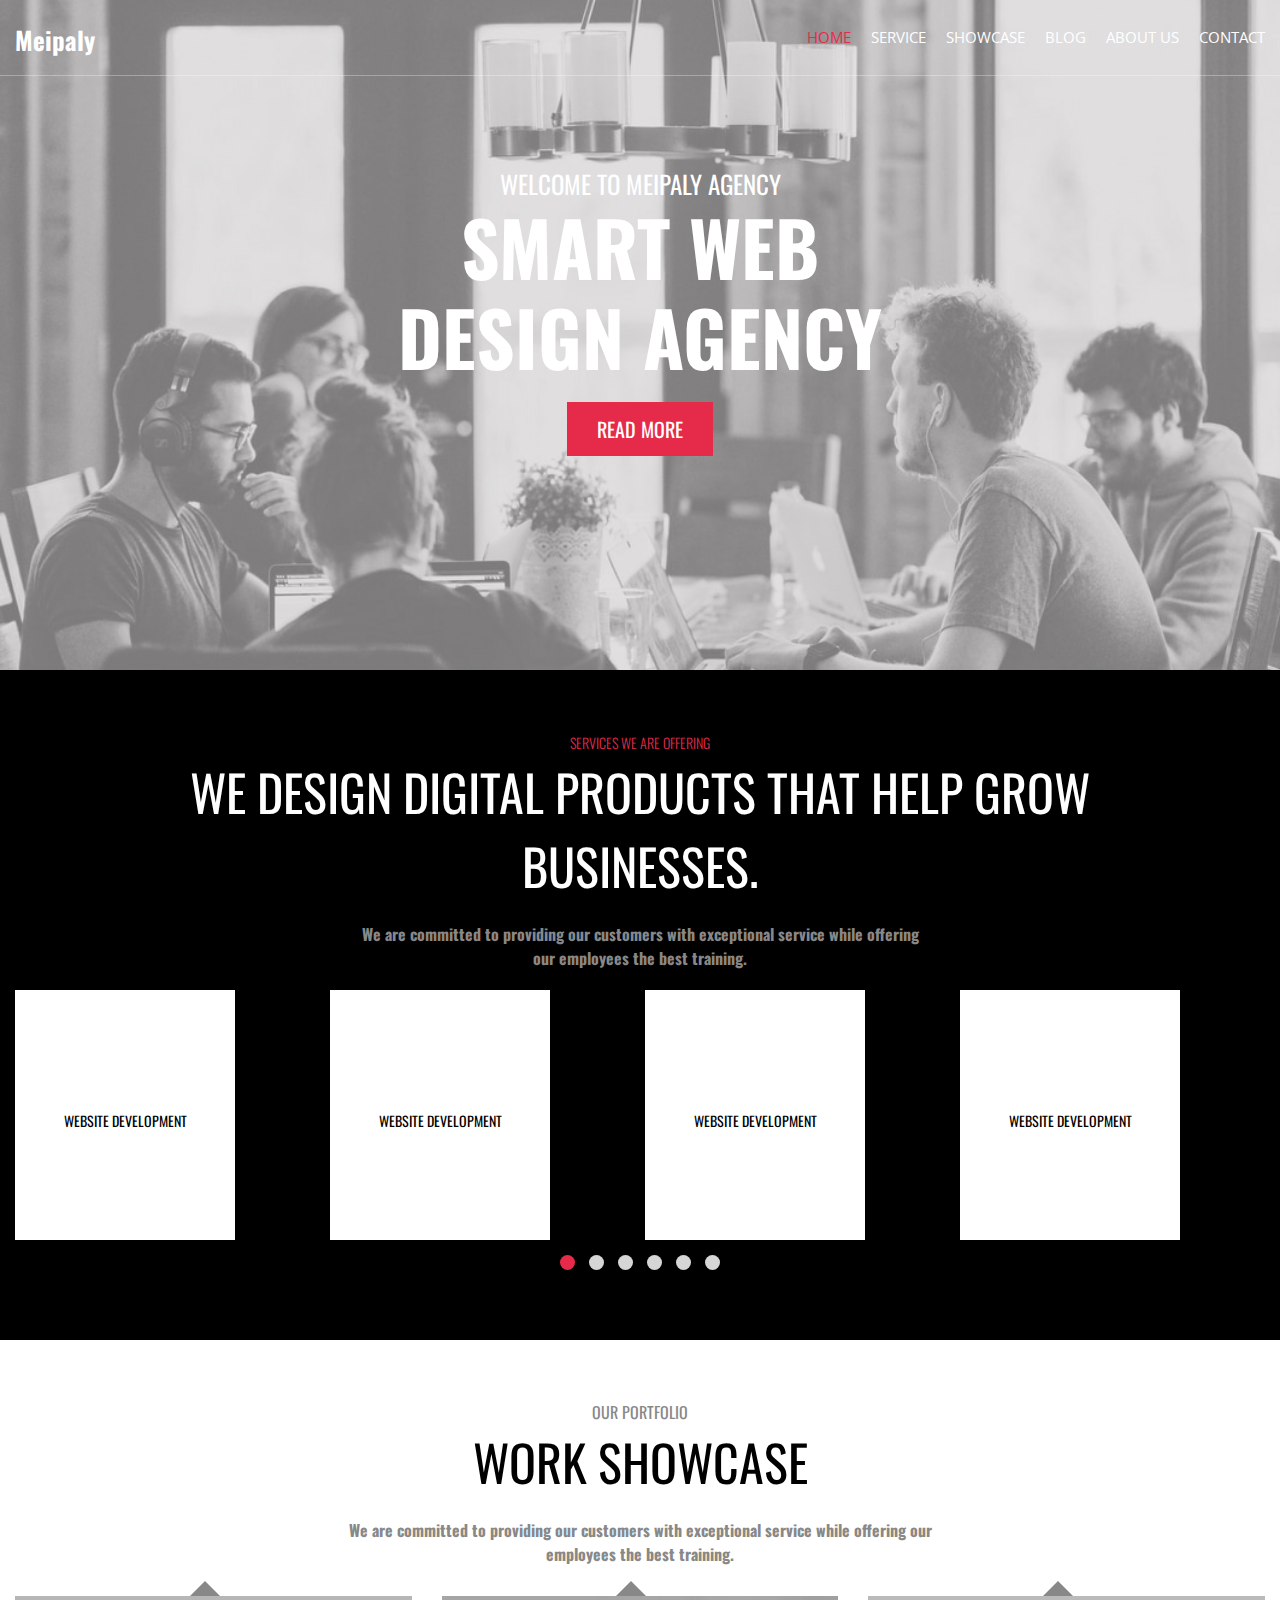
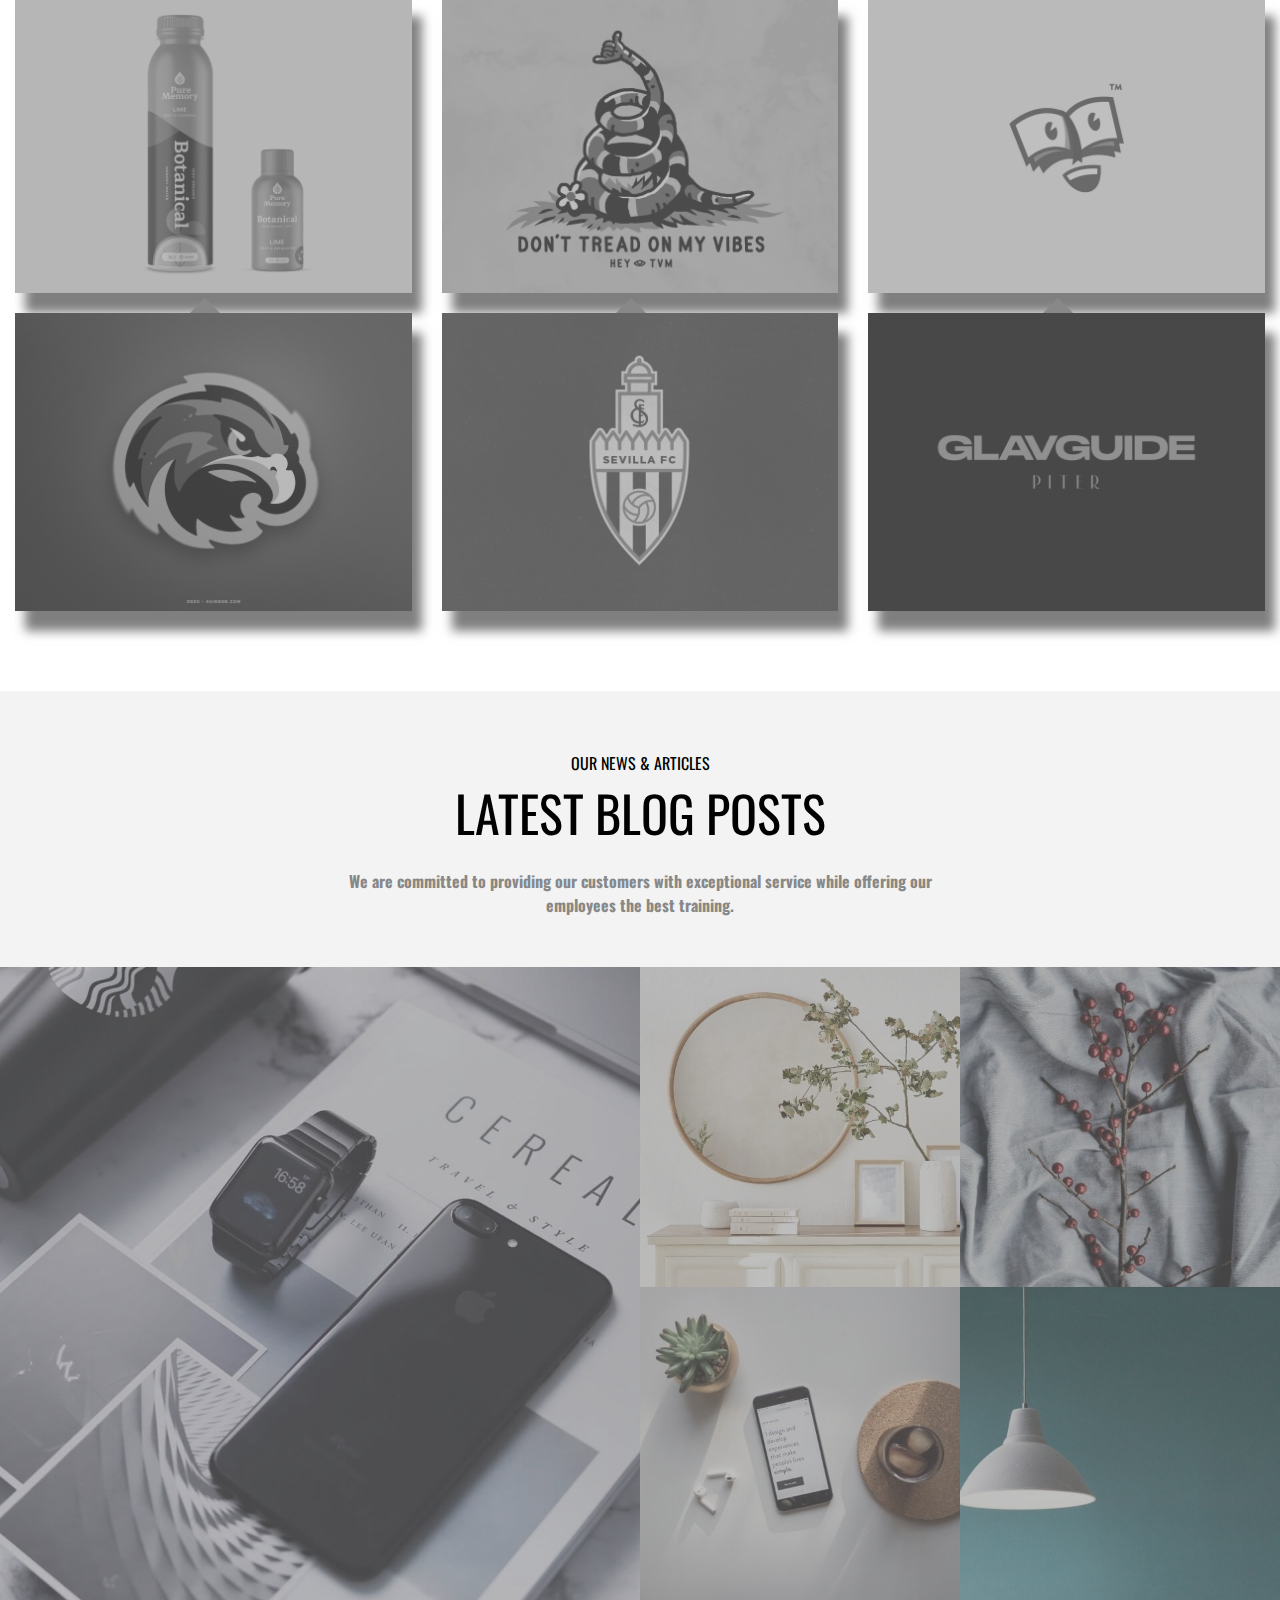
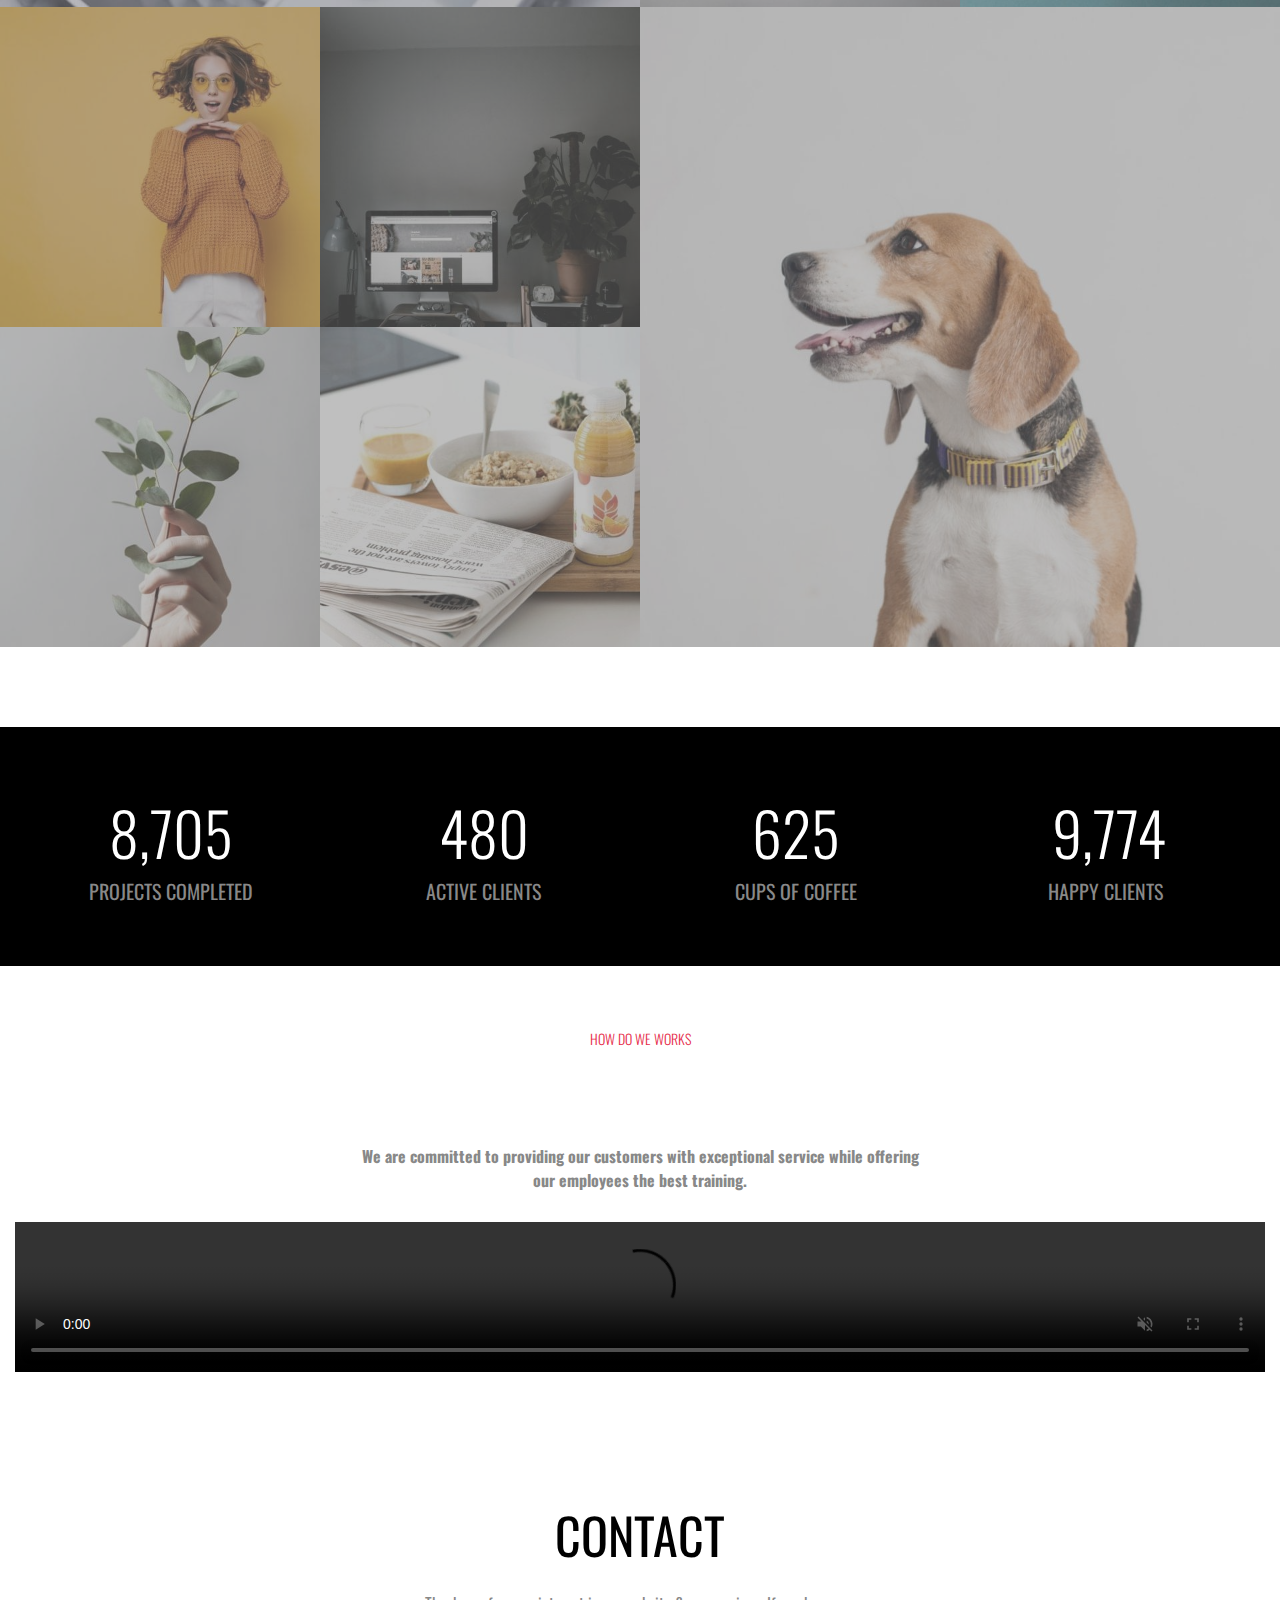
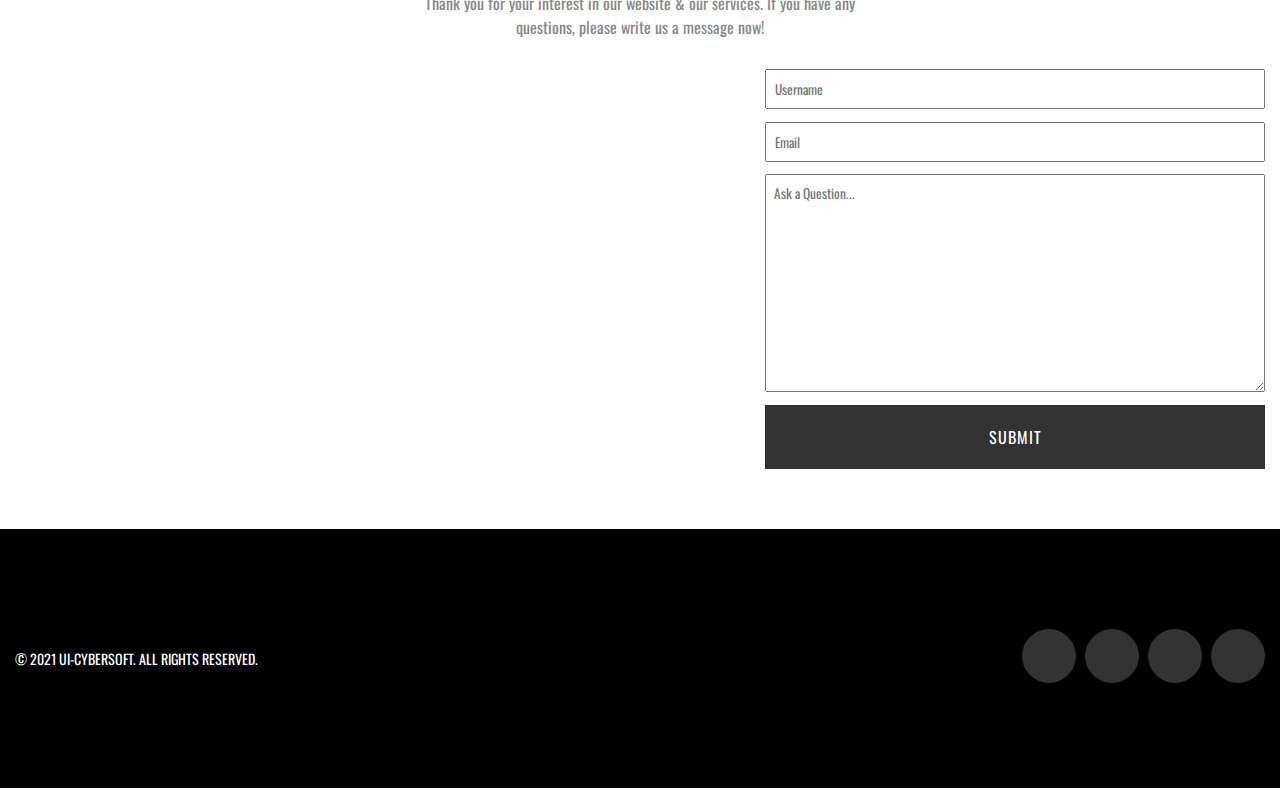
==== Meipaly_Website/index.html @ 94a2fedf "add mepaly web" ====
<!DOCTYPE html>
<html lang="en">
  <head>
    <meta charset="UTF-8" />
    <meta http-equiv="X-UA-Compatible" content="IE=edge" />
    <meta name="viewport" content="width=device-width, initial-scale=1.0" />
    <title>Meipaly Website</title>
    <link
      rel="stylesheet"
      href="https://cdnjs.cloudflare.com/ajax/libs/font-awesome/6.1.0/css/all.min.css"
      integrity="sha512-10/jx2EXwxxWqCLX/hHth/vu2KY3jCF70dCQB8TSgNjbCVAC/8vai53GfMDrO2Emgwccf2pJqxct9ehpzG+MTw=="
      crossorigin="anonymous"
      referrerpolicy="no-referrer"
    />
    <link rel="preconnect" href="https://fonts.googleapis.com" />
    <link rel="preconnect" href="https://fonts.gstatic.com" crossorigin />
    <link
      href="https://fonts.googleapis.com/css2?family=Oswald:wght@300;400;600;700&display=swap"
      rel="stylesheet"
    />
    <link
      rel="stylesheet"
      href="https://cdnjs.cloudflare.com/ajax/libs/animate.css/4.1.1/animate.min.css"
    />
    <link
      rel="stylesheet"
      href="https://cdnjs.cloudflare.com/ajax/libs/OwlCarousel2/2.3.4/assets/owl.carousel.min.css"
      integrity="sha512-tS3S5qG0BlhnQROyJXvNjeEM4UpMXHrQfTGmbQ1gKmelCxlSEBUaxhRBj/EFTzpbP4RVSrpEikbmdJobCvhE3g=="
      crossorigin="anonymous"
      referrerpolicy="no-referrer"
    />
    <link
      rel="stylesheet"
      href="https://cdnjs.cloudflare.com/ajax/libs/OwlCarousel2/2.3.4/assets/owl.theme.default.min.css"
      integrity="sha512-sMXtMNL1zRzolHYKEujM2AqCLUR9F2C4/05cdbxjjLSRvMQIciEPCQZo++nk7go3BtSuK9kfa/s+a4f4i5pLkw=="
      crossorigin="anonymous"
      referrerpolicy="no-referrer"
    />
    <link rel="stylesheet" href="./css/style.css" />
  </head>
  <body>
    <!-- SEMANTIC ELEMENT -->
    <header id="header" class="header animate__animated animate__flash">
      <div class="container">
        <a href="#" class="logo">
          <i class="fab fa-atlassian"></i>
          <span>Meipaly</span>
        </a>
        <nav class="navbar">
          <a class="active" href="#">HOME </a>
          <a href="#">SERVICE</a>
          <a href="#">SHOWCASE</a>
          <a href="#">BLOG</a>
          <a href="#">ABOUT US</a>
          <a href="#">CONTACT</a>
        </nav>
        <button class="navbar-toggler">
          <i class="fa fa-bars"></i>
        </button>
      </div>
    </header>
    <section class="carousel">
      <div class="container">
        <p>WELCOME TO MEIPALY AGENCY</p>
        <h1>SMART WEB <br />DESIGN AGENCY</h1>
        <div class="button"><button>READ MORE</button></div>
        <i class="fa fa-angle-down"></i>
      </div>
    </section>

    <section class="services">
      <header class="title">
        <div class="container">
          <span>SERVICES WE ARE OFFERING</span>
          <h1>WE DESIGN DIGITAL PRODUCTS THAT HELP GROW <br />BUSINESSES.</h1>
          <p>
            We are committed to providing our customers with exceptional service
            while offering <br />
            our employees the best training.
          </p>
        </div>
      </header>
      <main class="main">
        <div class="container">
          <div class="owl-carousel owl-theme service__carousel">
            <div class="item single-service">
              <i class="fa fa-dice-d6"></i>
              <span>Website development</span>
            </div>

            <div class="item single-service">
              <i class="fa fa-bacon"></i>
              <span>Website development</span>
            </div>

            <div class="item single-service">
              <i class="fa fa-dice-d6"></i>
              <span>Website development</span>
            </div>

            <div class="item single-service">
              <i class="fab fa-android"></i>
              <span>Website development</span>
            </div>

            <div class="item single-service">
              <i class="fa fa-allergies"></i>
              <span>Website development</span>
            </div>

            <div class="item single-service">
              <i class="fab fa-affiliatetheme"></i>
              <span>Website development</span>
            </div>

            <div class="item single-service">
              <i class="fa fa-archive"></i>
              <span>Website development</span>
            </div>

            <div class="item single-service">
              <i class="fa fa-angry"></i>
              <span>Website development</span>
            </div>

            <div class="item single-service">
              <i class="fa fa-award"></i>
              <span>Website development</span>
            </div>
            <div class="item single-service">
              <i class="fa fa-dice-d6"></i>
              <span>Website development</span>
            </div>
            <div class="item single-service">
              <i class="fa fa-dice-d6"></i>
              <span>Website development</span>
            </div>
          </div>
        </div>
      </main>
    </section>

    <section class="portfolio">
      <header class="title">
        <div class="container">
          <span>OUR PORTFOLIO</span>
          <h1>WORK SHOWCASE</h1>
          <p>
            We are committed to providing our customers with exceptional service
            while offering our <br />employees the best training.
          </p>
        </div>
      </header>
      <main class="main">
        <div class="container">
          <div class="row">
            <div class="col">
              <div class="item">
                <img src="./image-video/showcase_img_1.webp" alt="" />
                <div class="infor">
                  <div class="action">
                    <i class="fa fa-search-plus"></i>
                  </div>
                  <div class="detail">
                    <p>LOGO</p>
                    <h1>FLIPPIN BIRD</h1>
                  </div>
                </div>
              </div>
            </div>
            <div class="col">
              <div class="item">
                <img src="./image-video/showcase_img_2.webp" alt="" />
                <div class="infor">
                  <div class="action">
                    <i class="fa fa-search-plus"></i>
                  </div>
                  <div class="detail">
                    <p>LOGO</p>
                    <h1>FLIPPIN BIRD</h1>
                  </div>
                </div>
              </div>
            </div>

            <div class="col">
              <div class="item">
                <img src="./image-video/showcase_img_3.webp" alt="" />
                <div class="infor">
                  <div class="action">
                    <i class="fa fa-search-plus"></i>
                  </div>
                  <div class="detail">
                    <p>LOGO</p>
                    <h1>FLIPPIN BIRD</h1>
                  </div>
                </div>
              </div>
            </div>

            <div class="col">
              <div class="item">
                <img src="./image-video/showcase_img_5.webp" alt="" />
                <div class="infor">
                  <div class="action">
                    <i class="fa fa-search-plus"></i>
                  </div>
                  <div class="detail">
                    <p>LOGO</p>
                    <h1>FLIPPIN BIRD</h1>
                  </div>
                </div>
              </div>
            </div>

            <div class="col">
              <div class="item">
                <img src="./image-video/showcase_img_6.webp" alt="" />
                <div class="infor">
                  <div class="action">
                    <i class="fa fa-search-plus"></i>
                  </div>
                  <div class="detail">
                    <p>LOGO</p>
                    <h1>FLIPPIN BIRD</h1>
                  </div>
                </div>
              </div>
            </div>

            <div class="col">
              <div class="item">
                <img src="./image-video/showcase_img_7.webp" alt="" />
                <div class="infor">
                  <div class="action">
                    <i class="fa fa-search-plus"></i>
                  </div>
                  <div class="detail">
                    <p>LOGO</p>
                    <h1>FLIPPIN BIRD</h1>
                  </div>
                </div>
              </div>
            </div>
          </div>
        </div>
      </main>
    </section>
    <section class="blog animate__animated animate__backInLeft wow">
      <header class="title">
        <div class="container">
          <span>OUR NEWS & ARTICLES</span>
          <h1>LATEST BLOG POSTS</h1>
          <p>
            We are committed to providing our customers with exceptional service
            while offering our <br />
            employees the best training.
          </p>
        </div>
      </header>
      <main class="main">
        <div class="list">
          <div class="item item-1">
            <img src="./image-video/grid-metro-1.jpg" alt="" />
          </div>
          <div class="item">
            <img src="./image-video/grid-metro-2.jpg" alt="" />
          </div>
          <div class="item">
            <img src="./image-video/grid-metro-3.jpg" alt="" />
          </div>
          <div class="item">
            <img src="./image-video/grid-metro-4.jpg" alt="" />
          </div>
          <div class="item">
            <img src="./image-video/grid-metro-5.jpg" alt="" />
          </div>
          <div class="item">
            <img src="./image-video/grid-metro-6.jpg" alt="" />
          </div>
          <div class="item">
            <img src="./image-video/grid-metro-7.jpg" alt="" />
          </div>
          <div class="item">
            <img src="./image-video/grid-metro-8.jpg" alt="" />
          </div>
          <div class="item">
            <img src="./image-video/grid-metro-9.jpg" alt="" />
          </div>
          <div class="item item-10">
            <img src="./image-video/grid-metro-10.jpg" alt="" />
          </div>
        </div>
      </main>
    </section>

    <section class="statistic">
      <main class="main">
        <div class="container">
          <div class="item">
            <h1>8,705</h1>
            <span>PROJECTS COMPLETED</span>
          </div>
          <div class="item">
            <h1>480</h1>
            <span>ACTIVE CLIENTS</span>
          </div>

          <div class="item">
            <h1>625</h1>
            <span>CUPS OF COFFEE</span>
          </div>
          <div class="item">
            <h1>9,774</h1>
            <span>HAPPY CLIENTS</span>F
          </div>
        </div>
      </main>
    </section>

    <section class="experience">
      <header class="title">
        <div class="container">
          <span>HOW DO WE WORKS</span>
          <h1>DIGITAL EXPERIENCE</h1>
          <p>
            We are committed to providing our customers with exceptional service
            while offering <br />our employees the best training.
          </p>
        </div>
      </header>
      <main class="main">
        <div class="container">
          <video src="./image-video/video.mp4" controls autoplay muted></video>
          <!-- <iframe width="1104" height="621" src="https://www.youtube.com/embed/k8Wv27pmziI" title="YouTube video player" frameborder="0" allow="accelerometer; autoplay; clipboard-write; encrypted-media; gyroscope; picture-in-picture" allowfullscreen></iframe> -->
        </div>
      </main>
    </section>

    <section class="contact">
      <header class="title">
        <div class="container">
          <h1>CONTACT</h1>
          <p>
            Thank you for your interest in our website & our services. If you
            have any
            <br />questions, please write us a message now!
          </p>
        </div>
      </header>
      <main class="main">
        <div class="container">
          <div class="row">
            <div class="col-left">
              <iframe
                src="https://www.google.com/maps/embed?pb=!1m18!1m12!1m3!1d3919.6686478898464!2d106.65984341474885!3d10.76000009233263!2m3!1f0!2f0!3f0!3m2!1i1024!2i768!4f13.1!3m3!1m2!1s0x31752eefc9c265e9%3A0x5801541ce0809648!2zS8O9IHTDumMgeMOhIMSQ4bqhaSBo4buNYyBCw6FjaCBLaG9h!5e0!3m2!1svi!2s!4v1647869366372!5m2!1svi!2s"
                style="border: 0"
                allowfullscreen=""
                loading="lazy"
              ></iframe>
            </div>
            <div class="col-right">
              <!-- VALIDATION FORM: required, minlength, maxlength, pattern -->
              <form>
                <input type="text" placeholder="Username" required />
                <input type="email" placeholder="Email" minlength="8" />
                <!-- <input type="number"/>
                            <input type="password"/>
                            <input type="date"/>
                            <input type="color"/>
                            <input type="file"/>
                            <input type="radio" name="gender"> Nam
                            <input type="radio" name="gender">Nữ
                            <input type="checkbox">Đá banh
                            <input type="checkbox">Chơi game -->
                <textarea placeholder="Ask a Question..." rows="10"></textarea>
                <!-- <select>
                                <option value="">Học sinh</option>
                                <option value="">Front End Dev</option>
                            </select> -->
                <button>SUBMIT</button>
              </form>
            </div>
          </div>
        </div>
      </main>
    </section>
    <footer class="footer">
      <main class="main">
        <div class="container">
          <p>© 2021 UI-CYBERSOFT. ALL RIGHTS RESERVED.</p>
          <div class="social-media">
            <a
              href="https://www.facebook.com/quocvu111/"
              target="_blank"
              rel="noopener"
              ><i class="fab fa-facebook-f"></i
            ></a>
            <a href="#"><i class="fab fa-linkedin-in"></i></a>
            <a href="#"><i class="fab fa-youtube"></i></a>
            <a href="#"><i class="fab fa-twitter"></i></a>
          </div>
        </div>
      </main>
    </footer>

    <!-- test own carousel -->
    <a onclick="topFunction()" id="myBtn" href="#" class="back-to-top">
      <i class="fa fa-angle-up"></i>
    </a>

    <!-- wowjs -->
    <script
      src="https://cdnjs.cloudflare.com/ajax/libs/wow/1.1.2/wow.min.js"
      integrity="sha512-Eak/29OTpb36LLo2r47IpVzPBLXnAMPAVypbSZiZ4Qkf8p/7S/XRG5xp7OKWPPYfJT6metI+IORkR5G8F900+g=="
      crossorigin="anonymous"
      referrerpolicy="no-referrer"
    ></script>
    <script>
      new WOW().init();
    </script>

    <!-- own carousel -->
    <script
      src="https://cdnjs.cloudflare.com/ajax/libs/jquery/3.6.0/jquery.min.js"
      integrity="sha512-894YE6QWD5I59HgZOGReFYm4dnWc1Qt5NtvYSaNcOP+u1T9qYdvdihz0PPSiiqn/+/3e7Jo4EaG7TubfWGUrMQ=="
      crossorigin="anonymous"
      referrerpolicy="no-referrer"
    ></script>
    <script
      src="https://cdnjs.cloudflare.com/ajax/libs/OwlCarousel2/2.3.4/owl.carousel.min.js"
      integrity="sha512-bPs7Ae6pVvhOSiIcyUClR7/q2OAsRiovw4vAkX+zJbw3ShAeeqezq50RIIcIURq7Oa20rW2n2q+fyXBNcU9lrw=="
      crossorigin="anonymous"
      referrerpolicy="no-referrer"
    ></script>
    <script>
      $(".owl-carousel").owlCarousel({
        loop: true,
        autoplay: true,
        autoplayTimeout: 3000,
        smartSpeed: 1500,
        animateIn: "linear",
        animateOut: "linear",
        dotsEach: 2,
        margin: 10,
        nav: false,
        responsive: {
          0: {
            items: 1,
          },
          600: {
            items: 3,
          },
          1000: {
            items: 4,

          },
        },
      });
    </script>

<script>
  //Get the button
  var mybutton = document.getElementById("myBtn");
  
  // When the user scrolls down 20px from the top of the document, show the button
  window.onscroll = function() {scrollFunction()};
  
  function scrollFunction() {
    if (document.body.scrollTop > 20 || document.documentElement.scrollTop > 20) {
      mybutton.style.display = "block";
    } else {
      mybutton.style.display = "none";
    }
  }
    
  </script>
  </body>
</html>
---- Meipaly_Website/css/style.css ----
* {
  font-family: "Oswald", sans-serif;
  margin: 0;
  padding: 0;
  box-sizing: border-box;
}

:root {
  --main--color: red;
}
@font-face {
  font-family: test-opensan;
  src: url(../font/OpenSans/OpenSans-Regular.ttf);
}
html {
  scroll-behavior: smooth;
}
.container {
  max-width: 1280px;
  margin: 0 auto;
  padding: 0 15px;
}

.header {
  border-bottom: 1px solid rgba(255, 255, 255, 0.3);
  position: absolute;
  top: 0;
  left: 0;
  width: 100%;
}

.header .logo {
  color: #fff;
  font-size: 25px;
  text-decoration: none;
  font-weight: 700;
}

.header .logo span {
  /* position: relative;
    top: 3px; */
  vertical-align: middle;
}
.header .navbar {
  display: flex;
}
.header .navbar a::after {
  content: "";
  display: block;
  width: 0;
  height: 2px;
  background-color: #951a2e;
  transition-property: width;
  transition-duration: 0.5s;
  transition-timing-function: ease-out;
  transition-delay: 0.2s;
}

.header .navbar a:hover::after {
  width: 100%;
}
.header .navbar a {
  font-family: "test-opensan", sans-serif;
  color: #fff;
  text-decoration: none;
  font-size: 15px;
  margin-left: 20px;
}
.header .navbar .active,
.header .navbar a:hover {
  color: #e62b4a;
}

.header .navbar-toggler {
  background-color: transparent;
  border: none;
  display: none;
}

.header .navbar-toggler i {
  font-size: 45px;
  color: #ffff;
}
/* flexbox */

.header .container {
  display: flex;
  height: 75px;

  flex-direction: row;
  /* mặc định nếu muốn đổi chiều sắp xếp : row-reverse */
  /* flex-direction: column; */
  /* justify-content: flex-end;
    justify-content: flex-start;
    justify-content: center; */
  justify-content: space-between;
  align-items: center;
  /* flex-wrap: wrap; */
  /* flex-shrink: 0; dùng để chỉnh dư thừa, dùng ở thẻ con */
}

/* carousel */
.carousel {
  background-image: url(../image-video/home_slider.jpg);
  height: 670px;
  background-size: cover;
  background-repeat: no-repeat;
  background-position: center center;
  color: #fff;
}

.carousel .container {
  height: 100%;
  align-items: center;
  justify-content: center;
  display: flex;
  flex-direction: column;
}

.carousel .container p {
  font-weight: 300;
  font-size: 25px;
  font-weight: 400;
}
.carousel .container h1 {
  line-height: 90px;
  font-size: 75px;
  text-align: center;
}

/* .carousel .container h1::before {
  content: "The ";
  color: aqua;
} */
.carousel .container button {
  font-size: 20px;
  margin-top: 20px;
  padding: 12px 30px;
  background-color: #e62b4a;
  color: white;
  border: none;
  cursor: pointer;
}

.carousel .container button:hover {
  background-color: #951a2e;
}

.carousel .container i {
  /* animation-name: bounce;
  animation-duration: 3s;
  animation-timing-function: ease;
  animation-iteration-count: infinite;
  animation-delay: 0s;
  animation-play-state: running; */
  animation: bounce 3s ease-in-out infinite 0s;
  font-size: 40px;
  margin-top: 50px;
}

/* services */
.services {
  padding: 60px 0;
  background-color: #000;
}

.services .title {
  text-align: center;
}

.services .title span {
  font-size: 14px;
  color: #e62b4a;
  font-weight: 300;
}

.services .title h1 {
  font-size: 50px;
  font-weight: 400;
  color: #fff;
}

.services .title p {
  font-size: 16px;
  color: #888888;
  font-weight: 700;
  margin-top: 20px;
  margin-bottom: 20px;
}
.service__carousel {
  text-align: center;
}

.service__carousel .single-service {
  display: flex;
  flex-direction: column;
  text-align: center;
  background-color: #fff;
  height: 250px;
  width: 220px;
  justify-content: center;
  position: relative;
}

.service__carousel .single-service::after{
  content: "";
  height: 0;
  width: 2%;
  position: absolute;
  background-color: #e62b4a;
  right: 0;
  top: 0;
  transition: all 0.5s;
}

.service__carousel .single-service:hover::after{
  height: 100%;
}

.service__carousel .single-service i {
  font-size: 50px;
  color: #888888;
  margin-bottom: 10px;
}

.service__carousel .single-service span{
  font-size: 14px;
  text-transform: uppercase;
}

.owl-theme .owl-dots .owl-dot.active span, .owl-theme .owl-dots .owl-dot:hover span {
  background-color: #fff;
}

.owl-theme .owl-dots .owl-dot.active span, .owl-theme .owl-dots .owl-dot:visited span{
  background-color: #e62b4a;
} 
.owl-theme .owl-dots .owl-dot span{
  height: 15px;
  width: 15px;
}
/* portfolio */
.portfolio {
  padding: 60px 0;
}

.portfolio .title {
  text-align: center;
  margin-bottom: 30px;
}

.portfolio .title span {
  color: #888888;
  font-weight: 400;
}

.portfolio .title h1 {
  font-size: 50px;
  font-weight: 400;
}

.portfolio .title p {
  font-size: 16px;
  color: #888888;
  font-weight: 700;
  margin-top: 20px;
}

.portfolio .main .row {
  display: flex;
  flex-wrap: wrap;
  margin: 0 -15px;
}

.portfolio .main .row .col {
  width: calc(100% / 3);
  padding: 0 15px;
  margin-bottom: 20px;
}

.portfolio .main .row .item img {
  width: 100%;
  filter: grayscale(100%) contrast(50%);
  display: block;
}

.portfolio .main .row .item {
  position: relative;
  box-shadow: 10px 20px 10px rgba(0, 0, 0, 0.5);
  /* box-shadow: 0 0 10px rgba(0, 0, 0, 0.5); */
}

.portfolio .main .row .item:before {
  content: "";
  border-left: 15px solid transparent;
  border-right: 15px solid transparent;
  border-bottom: 15px solid #888888;
  position: absolute;
  top: -15px;
  left: 44%;
  z-index: 2;
  display: block;
  filter: inherit;
}

.portfolio .main .item .infor {
  background-color: rgba(230, 43, 74, 0.6);
  position: absolute;
  top: 0;
  left: 0;
  width: 100%;
  height: 100%;
  display: flex;
  flex-direction: column;
  justify-content: space-between;
  transition: all 0.5s;
  opacity: 0;
  visibility: hidden;
  overflow: hidden;
}

.portfolio .main .item:hover .infor {
  /* hiệu ứng fade */
  opacity: 1;
  visibility: visible; 
}

.portfolio .main .item .infor .action {
  padding: 10px;
  text-align: right;
}

.portfolio .main .item .infor .action i {
  background-color: #fff;
  height: 30px;
  width: 30px;
  line-height: 30px;
  text-align: center;
  cursor: pointer;
  font-size: 15px;
  transform: scale(0) rotate(0);
  transition: all 0.5s;
}
.portfolio .main .item .infor .action:hover i{
  color: #fff;
  background-color: #333;
}

.portfolio .main .item:hover .action i{
  transform: scale(1) rotate(360deg);
}
.portfolio .main .item .detail {
  padding: 10px;
  /* position: relative;
  top: 30px; */
  transform: translateY(30px);
  transition: all 1s;
}

.portfolio .main .item:hover .infor .detail {
  /* top: 0; */
  transform: translateY(0);
}

.portfolio .main .item .detail p {
  color: #d0c7c8;
}

.portfolio .main .item .detail h1 {
  color: #fff;
}

/* blog */
.blog {
  padding-top: 60px;
  margin-bottom: 80px;
  background-color: #f3f3f3;
}
.blog .title {
  text-align: center;
}
.blog .title .span {
  color: #888888;
  font-weight: 400;
  font-size: 14px;
}
.blog .title h1 {
  font-size: 50px;
  font-weight: 400;
}

.blog .title p {
  font-size: 16px;
  color: #888888;
  font-weight: 700;
  margin: 20px 0 50px;
}

/* CSS Grid Layout */
.blog .main .list {
  display: grid;
  grid-template-columns: 1fr 1fr 1fr 1fr;
}

.blog .main .list .item:hover img {
  filter: none;
}

.blog .main img {
  width: 100%;
  display: block;
  filter: grayscale(30%) contrast(50%);
}

.blog .main .item-1 {
  grid-column: 1 / span 2;
  grid-row: 1 / span 2;
}

.blog .main .item-10 {
  grid-column: 3 / span 2;
  grid-row: 3 / span 2;
}
/* statistic */

.statistic {
  background-color: #000;
  padding: 60px 0;
}
.statistic .main .container {
  display: flex;
  /* justify-content: space-between; */
  /* align-items: center; */
  text-align: center;
}

.statistic .main .container .item {
  width: 25%;
}
.statistic .main .container h1 {
  color: #fff;
  font-size: 60px;
  font-weight: 300;
}
.statistic .main .container span {
  font-size: 20px;
  color: #888888;
}

/* experience */
.experience {
  padding: 60px 0;
  background-image: url(../image-video/bussiness_img_1.jpg);
  background-size: cover;
  background-repeat: no-repeat;
  background-position: center;
  background-attachment: fixed;
}

.experience .title {
  text-align: center;
  color: #fff;
  margin-bottom: 30px;
}

.experience .title span {
  font-size: 14px;
  color: #e62b4a;
  font-weight: 300;
}

.experience .title h1 {
  font-size: 50px;
  font-weight: 400;
}

.experience .title p {
  font-size: 16px;
  color: #888888;
  font-weight: 700;
  margin-top: 20px;
}

.experience .main video {
  width: 100%;
}

/* contact */
.contact {
  padding: 60px 0;
}
/* .contact .container{
  padding: 0 50px;
} */
.contact .title {
  text-align: center;
  margin-bottom: 30px;
}

.contact .title h1 {
  font-size: 50px;
  font-weight: 400;
}

.contact .title p {
  color: #888888;
  font-size: 16px;
  margin-top: 20px;
  font-weight: 400;
}

.contact .main .row {
  display: flex;
  justify-content: center;
}

.contact .main .row .col-left {
  padding-right: 20px;
  width: 60%;
}

.contact .main .row .col-left iframe {
  display: block;
  width: 100%;
  height: 400px;
}
.contact .main .row .col-right {
  width: 40%;
}

.contact .main .row .col-right form {
  height: 100%;
  display: flex;
  flex-direction: column;
  justify-content: space-between;
}

.contact .main .row .col-right input,
.contact .main .row .col-right textarea {
  padding: 8px;
  width: 100%;
}

.contact .main .row .col-right button {
  /* width: 100%; */
  background-color: #333;
  padding: 20px 30px;
  color: #fff;
  font-size: 16px;
  border: none;
  letter-spacing: 1px;
  transition: all 0.5s;
  cursor: pointer;
}

.contact .main .row .col-right button:hover {
  background-color: #e62b4a;
}

/* footer */

.footer {
  padding: 100px 0;
  background-color: black;
  color: #ffff;
}
.footer .main .container {
  display: flex;
  justify-content: space-between;
  align-items: center;
}

.footer .main p {
  font-size: 14px;
  font-weight: 400;
}

.footer .main .social-media i {
  width: 54px;
  height: 54px;
  display: inline-block;
  border-radius: 50%;
  line-height: 54px;
  text-align: center;
  background-color: rgba(255, 255, 255, 0.2);
  font-size: 16px;
  margin-left: 5px;
  text-decoration: none;
  color: #ffffff;
  transition: all 0.5s;
}

.footer .main .social-media i:hover {
  background-color: #e62a4a;
}

/*Nút back to top*/


.back-to-top {
  width: 40px;
  height: 40px;
  line-height: 40px;
  text-align: center;
  color: #fff;
  background-color: rgba(0, 0, 0, 0.2);
  position: fixed;
  bottom: 20px;
  right: 20px;
  border-radius: 5px;
  
}

.back-to-top i {
  transition: all 1s;
  transform: rotate(180deg);
}

.back-to-top:hover i {
  transform: rotate(0);
}


/* responsive */

@media screen and (max-width: 1200px) {
  .blog .main .list {
    display: grid;
    grid-template-columns: 1fr 1fr 1fr;
  }

  .blog .main .item-10 {
    grid-column: 1 / span 3;
    grid-row: initial;
  }

  .blog .main .item-1 {
    grid-column: initial;
    grid-row: initial;
  }
}

@media screen and (max-width: 992px) {
  .portfolio .main .row .col {
    width: 50%;
  }

  .blog .main .list {
    display: grid;
    grid-template-columns: 1fr 1fr;
  }

  .blog .main .item-10,
  .blog .main .item-1 {
    grid-column: initial;
    grid-row: initial;
  }

  .contact .main .row .col-left,
  .contact .main .row .col-right {
    width: 50%;
  }
}

@media screen and (max-width: 768px) {
  .header .navbar-toggler {
    display: block;
  }
  .header .navbar {
    display: none;
  }

  .contact .main .row {
    display: block;
  }
  .contact .main .row .col-left,
  .contact .main .row .col-right {
    width: 100%;
    padding-right: 0;
    margin-bottom: 20px;
  }
}
@media screen and (max-width: 576px) {
  /* header */

  .portfolio .main .row .col {
    width: 100%;
  }

  .blog .main .list {
    display: block;
  }
}

/* CSS amimation */
@keyframes bounce {
  0% {
    transform: translateY(0);
    opacity: 0;
  }
  50% {
    transform: translateY(100px);
    opacity: 0.5;
  }
  75% {
    transform: translate(50px,50px);
    opacity: 1;
  }
  100% {
    transform: translate(50px, 100px);
    opacity: 1;
  }
}
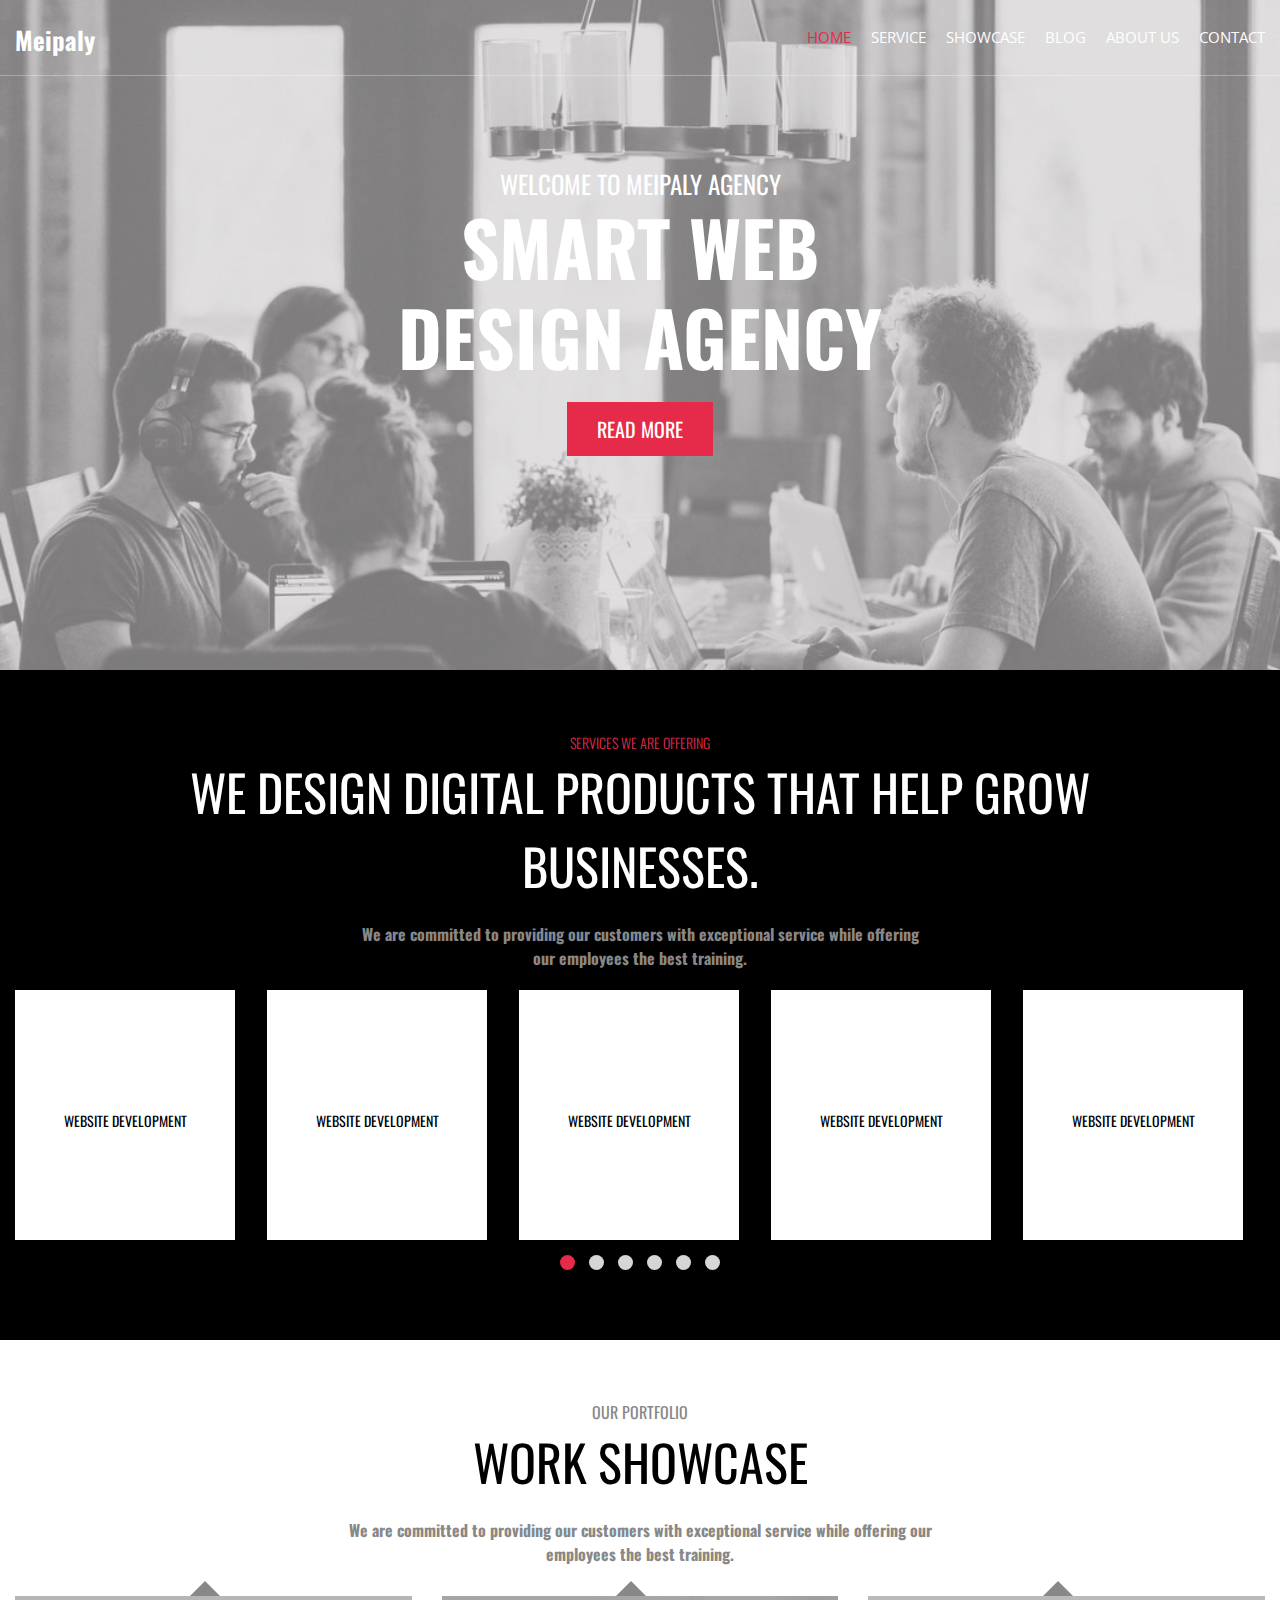
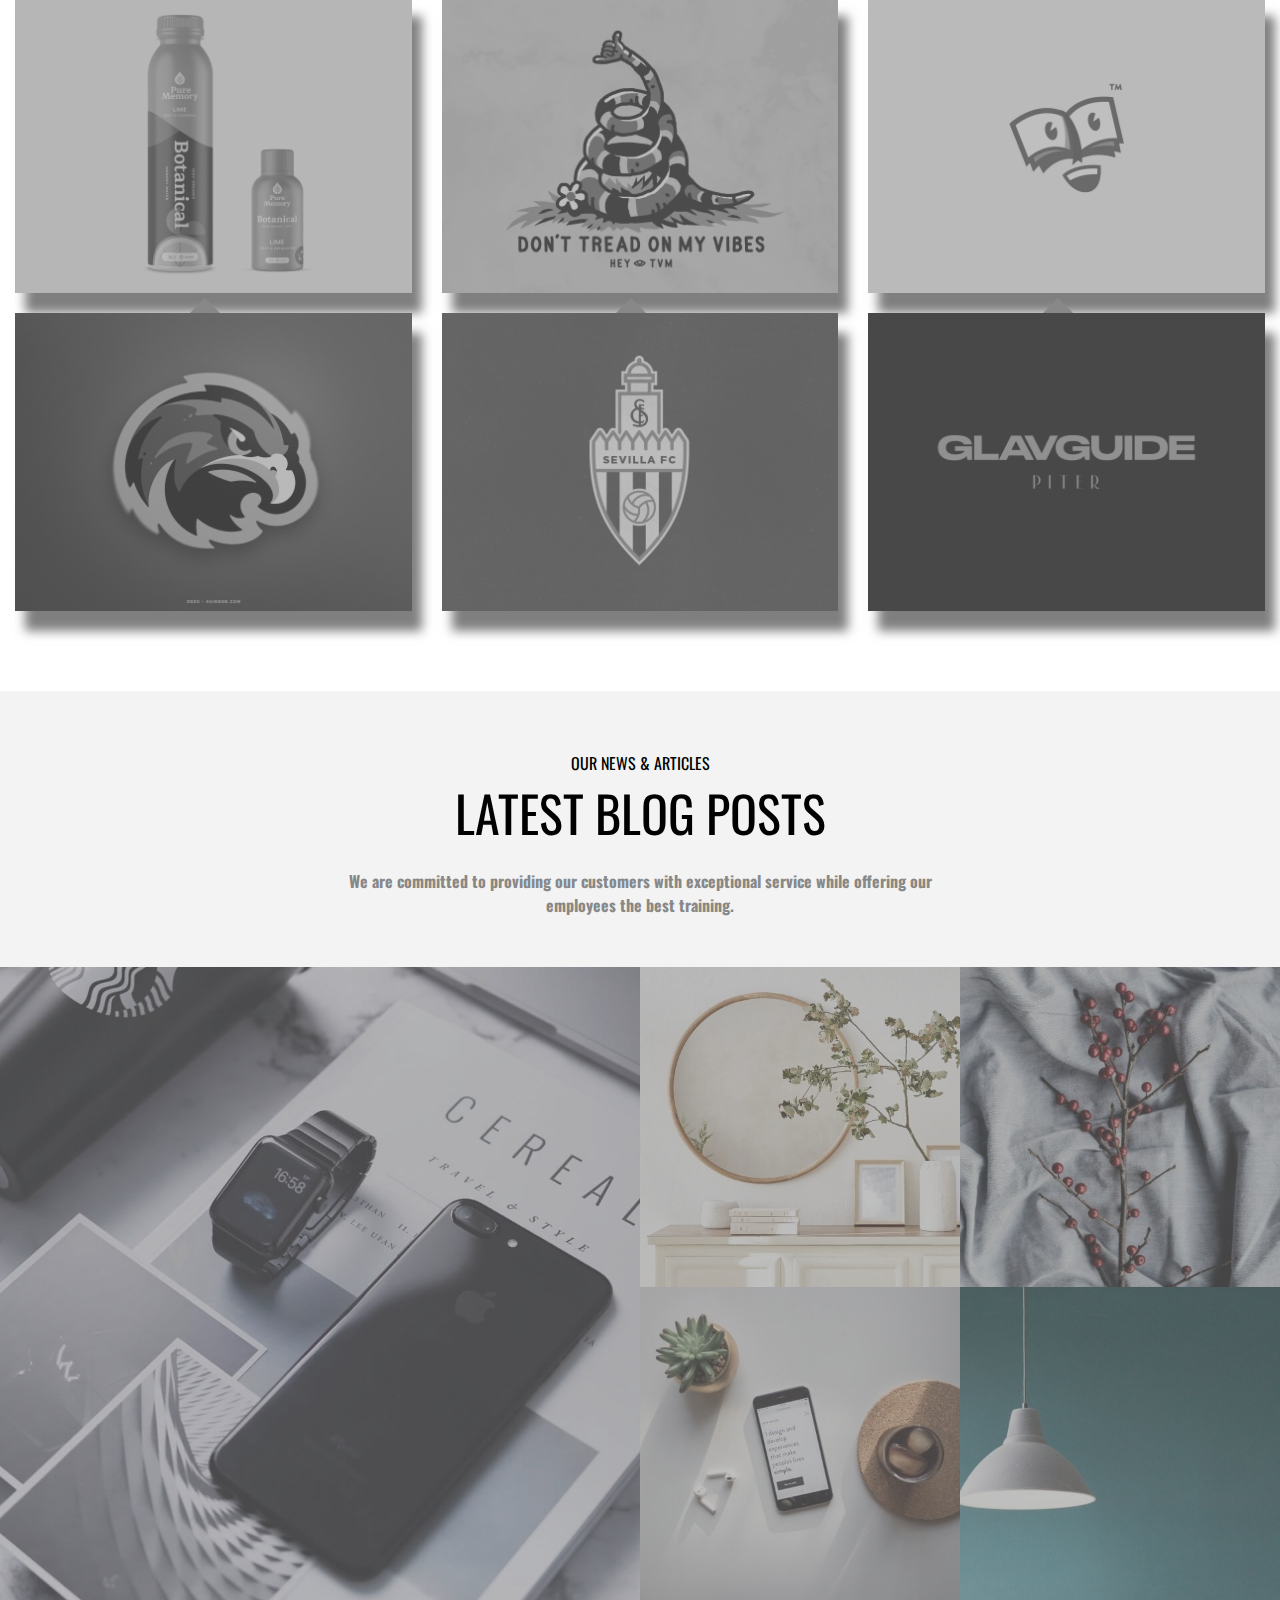
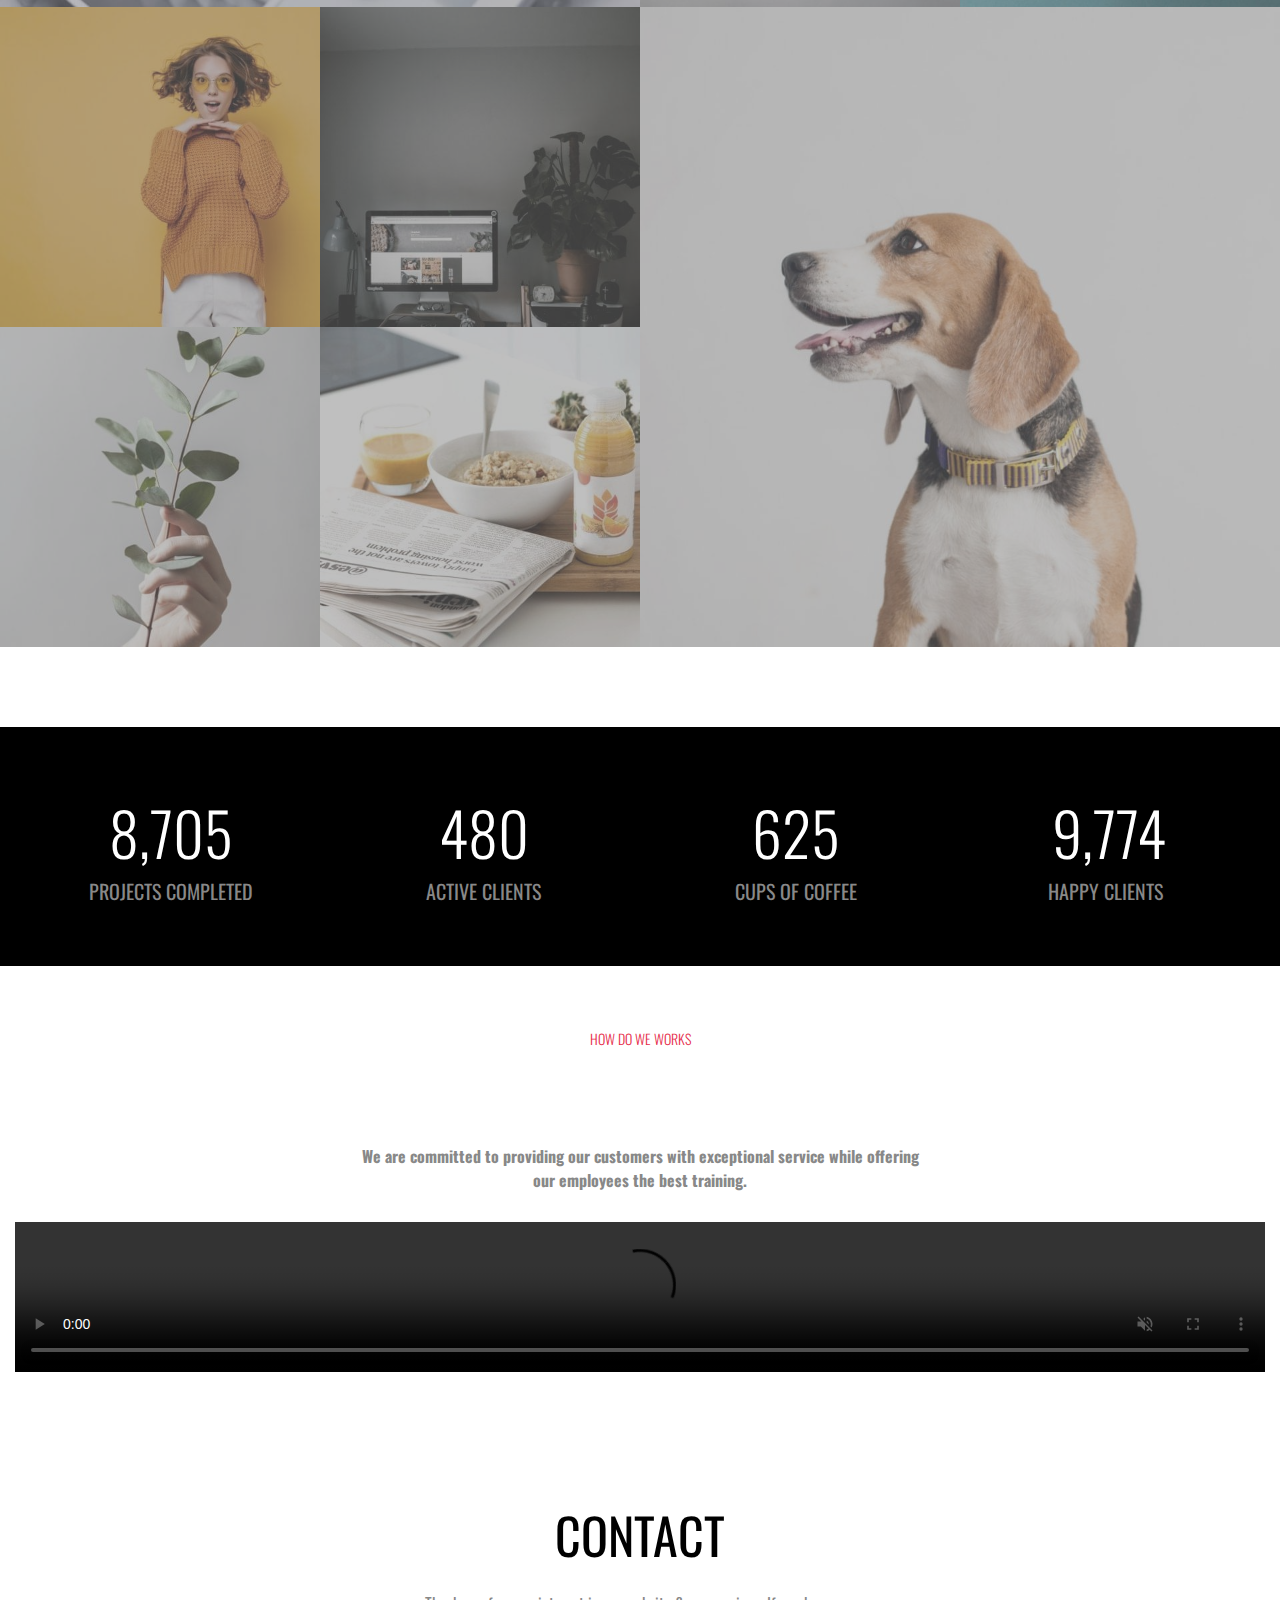
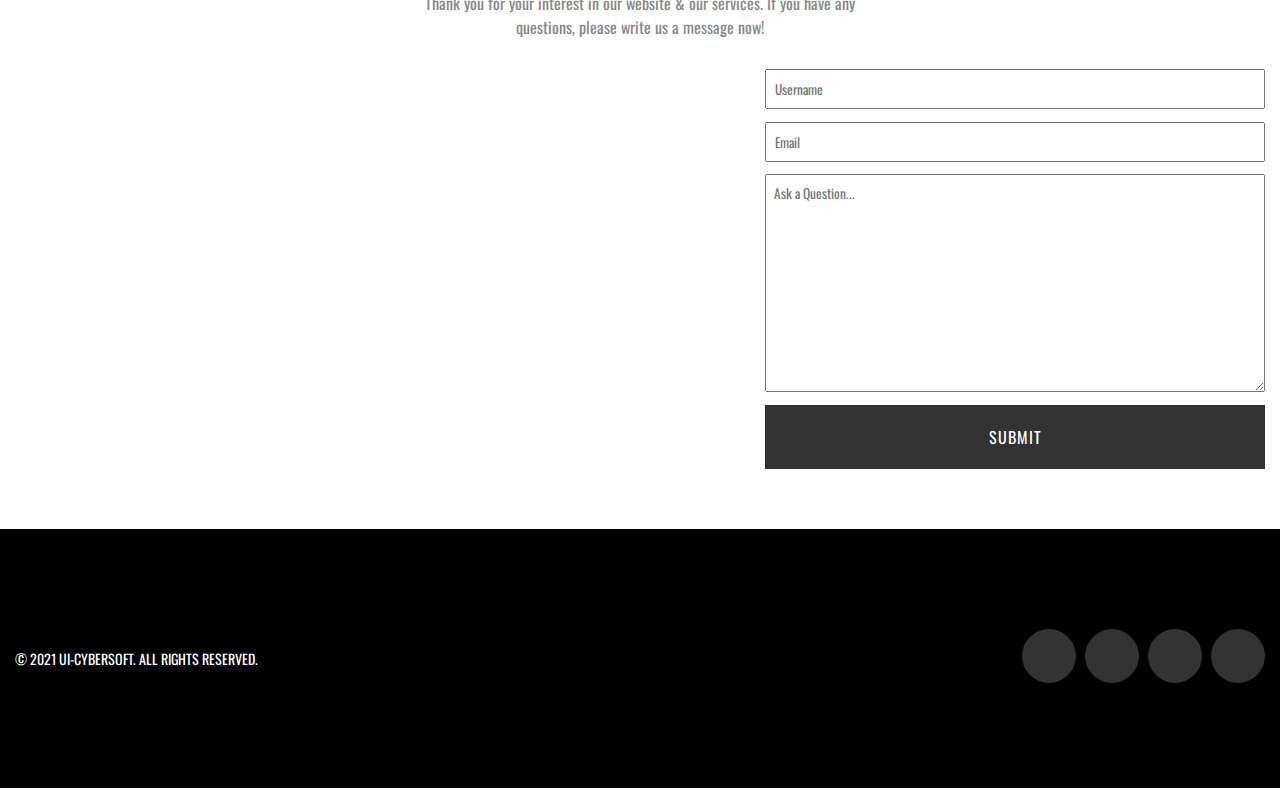
==== commit 8d7d4707: "change carousel mepaly" ====
--- a/Meipaly_Website/index.html
+++ b/Meipaly_Website/index.html
@@ -452,7 +452,7 @@
             items: 3,
           },
           1000: {
-            items: 4,
+            items: 5,
 
           },
         },
